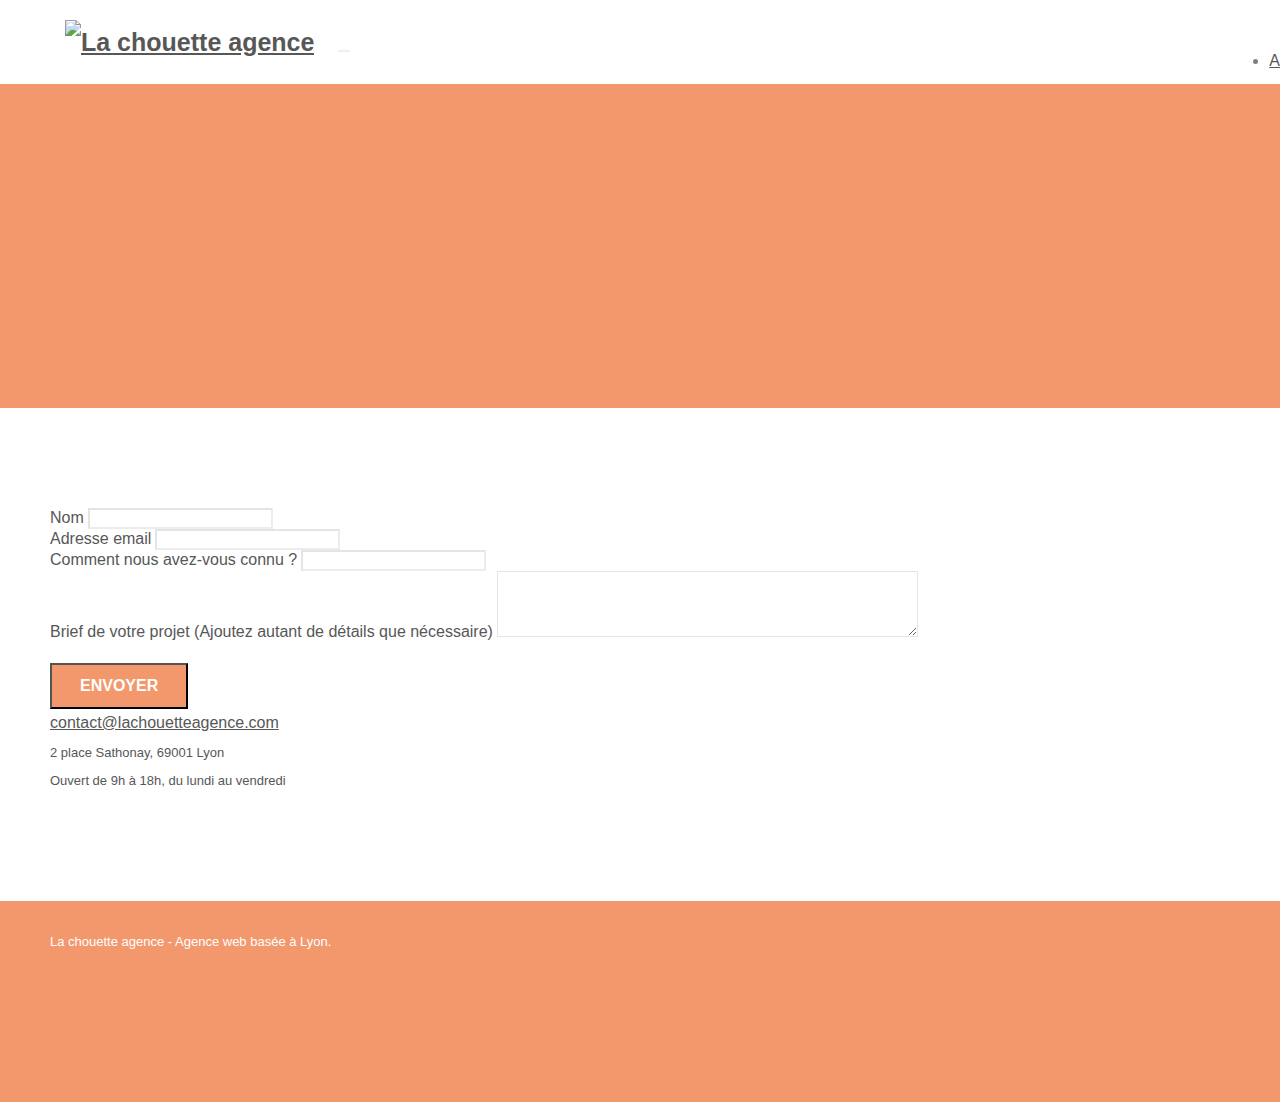
==== contact.html @ 5109a23c "mise au propre label" ====
<!doctype html>
<html lang="fr">

<head>
	<meta charset="utf-8">
	<meta name="description"
		content="La chouette agence est une agence de web design qui aide les entreprises à devenir attractives et visibles sur internet">
	<meta name="viewport" content="width=device-width, initial-scale=1.0, viewport-fit=cover">
	<link rel="shortcut icon" type="image/png" href="favicon.jpg">
	<link rel="stylesheet" type="text/css" href="./css/bootstrap.css">
	<link rel="stylesheet" type="text/css" href="style.css">
	<link rel="stylesheet" type="text/css" href="./css/font-awesome.css">
	<link rel="stylesheet" type="text/css" href="./css/et-line.css">
	<link rel="canonical" href="https://despes95.github.io/Projet-4/" />
	<title>Contact</title>
</head>

<body>
	<!-- Principal conteneur -->
	<div class="page-container">

		<!-- bloc-0 -->
		<div class="bloc bgc-white l-bloc " id="bloc-0">
			<div class="container bloc-sm">
				<nav class="navbar row">
					<div class="navbar-header">
						<a class="navbar-brand" href="index.html"><img src="img/la-chouette-agence.png"
								alt="La chouette agence" height="40" /></a>
						<button id="nav-toggle" type="button" class="ui-navbar-toggle navbar-toggle"
							data-toggle="collapse" data-target=".navbar-1" aria-label="Toggle navigation">
							<span class="sr-only">Toggle navigation</span><span class="icon-bar"></span><span
								class="icon-bar"></span><span class="icon-bar"></span>
						</button>
					</div>
					<div class="collapse navbar-collapse navbar-1 special-dropdown-nav">
						<ul class="site-navigation nav navbar-nav">
							<li>
								<a href="index.html">Accueil</a>
							</li>
							<li>
							</li>
							<li>
								<a href="contact.html">Contact</a>
							</li>
						</ul>
					</div>
				</nav>
			</div>
		</div>
		<!-- bloc-0 END -->

		<!-- bloc-6 -->
		<div class="bloc bg-dots-bg bg-repeat bgc-atomic-tangerine d-bloc bloc-bg-texture texture-paper" id="bloc-6">
			<div class="container bloc-lg">
				<div class="row">
					<div class="col-sm-12">
						<h1 class="text-center hero-bloc-text tc-white">Parlons web design !</h1>
						<p class="text-center mg-lg tc-white tight-width-whitespace">
							Nous sommes ravis que vous souhaitiez collaborer avec notre agence.<br>
							Parlez-nous de votre projet en complétant le formulaire ci-dessous.
						</p>
					</div>
				</div>
			</div>
		</div>
		<!-- bloc-6 END -->

		<!-- bloc-7 -->
		<div class="bloc bgc-white l-bloc" id="bloc-7">
			<div class="container bloc-lg">
				<div class="row">
					<div class="col-sm-6">
						<form id="form_1" novalidate>
							<div class="form-group">
								<label for="name">Nom</label>
								<input id="name" class="form-control" required />
							</div>
							<div class="form-group">
								<label for="email">Adresse email</label>
								<input id="email" class="form-control" type="email" required />
							</div>
							<div class="form-group">
								<label for="text">Comment nous avez-vous connu ?</label>
								<input class="form-control" type="text" required id="input_504" />
							</div>
							<div class="form-group">
								<label for="message">Brief de votre projet (Ajoutez autant de détails que nécessaire)</label>
								<textarea id="message" class="form-control" rows="4" cols="50" required></textarea>
							</div> 
							<button class="bloc-button btn btn-lg btn-block cta-hero btn-atomic-tangerine" type="submit">
								Envoyer
							</button>
						</form>
					</div>
					<div class="col-sm-6">
						<a href="mailto:contact@lachouetteagence.com">contact@lachouetteagence.com</a>
						<p>2 place Sathonay, 69001 Lyon</p>
						<p>Ouvert de 9h à 18h, du lundi au vendredi</p>
					</div>
				</div>
			</div>
		</div>
		<!-- bloc-7 END -->

		<!-- ScrollToTop Button -->
		<a class="bloc-button btn btn-d scrollToTop" onclick="scrollToTarget('1')"><span
				class="fa fa-chevron-up"></span></a>
		<!-- ScrollToTop Button END-->


		<!-- Footer - bloc-8 -->
		<div class="bloc bgc-atomic-tangerine d-bloc" id="bloc-8">
			<div class="container bloc-sm">
				<div class="row">
					<div class="col-sm-12">
						<p class="text-center white">
							La chouette agence - Agence web basée à Lyon.<br>
						</p>
						<div class="row row-no-gutters social">
							<div class="col-sm-3">
								<div class="text-center">
									<a aria-label="lien twitter" class="social" href="https://twitter.com/"
										target="_blank" rel="noreferrer"><span class="fa fa-twitter icon-md"></span></a>
								</div>
							</div>
							<div class="col-sm-3">
								<div class="text-center">
									<a aria-label="lien facebook" class="social" href="https://www.facebook.com/"
										target="_blank" rel="noreferrer"><span
											class="fa fa-facebook icon-md"></span></a>

								</div>
							</div>
							<div class="col-sm-3">
								<div class="text-center">
									<a aria-label="lien dribbble" class="social" href="https://dribbble.com/"
										target="_blank" rel="noreferrer"><span
											class="fa fa-dribbble icon-md"></span></a>
								</div>
							</div>
							<div class="col-sm-3">
								<div class="text-center">
									<a aria-label="lien instagram" class="social" href="https://www.instagram.com/"
										target="_blank" rel="noreferrer"><span
											class="fa fa-instagram icon-md"></span></a>
								</div>
							</div>
						</div>
					</div>
				</div>
			</div>
		</div>
		<!-- Footer - bloc-8 END -->

	</div>
	<!-- Principal conteneur END -->

	<script src="./js/jquery-3.5.1.min1.js"></script>
	<script src="./js/bootstrap.min.js"></script>
	<script src="./js/jquery.touchSwipe.js" defer></script>
	<script src="./js/blocs.js"></script>
	<script src="./js/jqBootstrapValidation.js"></script>
	<script src="./js/formHandler.js"></script>
	<script src="./js/gmaps.js"></script>
</body>

</html>
---- style.css ----
body {
    margin: 0;
    padding: 0;
    background: #FFF;
    overflow-x: hidden;
    -webkit-font-smoothing: antialiased;
    -moz-osx-font-smoothing: grayscale;
}

a,
button {
    transition: all .3s ease-in-out;
    outline: none !important;
}

a:hover {
    text-decoration: none;
    cursor: pointer;
}

#page-loading-blocs-notifaction {
    position: fixed;
    top: 0;
    bottom: 0;
    width: 100%;
    z-index: 100000;
    background: #FFFFFF url("img/pageload-spinner.gif") no-repeat center center;
}

.bloc {
    width: 100%;
    clear: both;
    background: 50% 50% no-repeat;
    padding: 0 50px;
    -webkit-background-size: cover;
    -moz-background-size: cover;
    -o-background-size: cover;
    background-size: cover;
    position: relative;
}

.bloc .container {
    padding-left: 0;
    padding-right: 0;
}

.bloc-lg {
    padding: 100px 50px;
}

.bloc-md {
    padding: 50px;
}

.bloc-sm {
    padding: 20px 50px;
}

.bg-center,
.bg-l-edge,
.bg-r-edge,
.bg-t-edge,
.bg-b-edge,
.bg-tl-edge,
.bg-bl-edge,
.bg-tr-edge,
.bg-br-edge,
.bg-repeat {
    -webkit-background-size: auto !important;
    -moz-background-size: auto !important;
    -o-background-size: auto !important;
    background-size: auto !important;
}

.bg-repeat {
    background: repeat;
}

.bg-t-edge {
    background: top no-repeat;
}

.bloc-bg-texture::before {
    content: "";
    background-size: 2px 2px;
    position: absolute;
    top: 0;
    bottom: 0;
    left: 0;
    right: 0;
}

.texture-paper::before {
    background: url("img/texture-paper.png");
    background-size: 280px 280px;
}

.b-parallax {
    background-attachment: fixed;
}

.d-bloc {
    color: rgba(255, 255, 255, .7);
}

.d-bloc button:hover {
    color: rgba(255, 255, 255, .9);
}

.d-bloc .icon-round,
.d-bloc .icon-square,
.d-bloc .icon-rounded,
.d-bloc .icon-semi-rounded-a,
.d-bloc .icon-semi-rounded-b {
    border-color: rgba(255, 255, 255, .9);
}

.d-bloc .divider-h span {
    border-color: rgba(255, 255, 255, .2);
}

.d-bloc .a-btn,
.d-bloc .navbar a,
.d-bloc .navbar-brand,
.d-bloc a .icon-sm,
.d-bloc a .icon-md,
.d-bloc a .icon-lg,
.d-bloc a .icon-xl,
.d-bloc h1 a,
.d-bloc h2 a,
.d-bloc h3 a,
.d-bloc h4 a,
.d-bloc h5 a,
.d-bloc h6 a,
.d-bloc p a {
    color: rgba(255, 255, 255, .6);
}

.d-bloc .a-btn:hover,
.d-bloc .navbar a:hover,
.d-bloc .navbar-brand:hover,
.d-bloc a:hover .icon-sm,
.d-bloc a:hover .icon-md,
.d-bloc a:hover .icon-lg,
.d-bloc a:hover .icon-xl,
.d-bloc h1 a:hover,
.d-bloc h2 a:hover,
.d-bloc h3 a:hover,
.d-bloc h4 a:hover,
.d-bloc h5 a:hover,
.d-bloc h6 a:hover,
.d-bloc p a:hover {
    color: rgba(255, 255, 255, 1);
}

.d-bloc .navbar-toggle .icon-bar {
    background: rgba(255, 255, 255, 1);
}

.d-bloc .btn-wire,
.d-bloc .btn-wire:hover {
    color: rgba(255, 255, 255, 1);
    border-color: rgba(255, 255, 255, 1);
}

.d-bloc .panel {
    color: rgba(0, 0, 0, .5);
}

.d-bloc .panel button:hover {
    color: rgba(0, 0, 0, .7);
}

.d-bloc .panel icon {
    border-color: rgba(0, 0, 0, .7);
}

.d-bloc .panel .divider-h span {
    border-color: rgba(0, 0, 0, .1);
}

.d-bloc .panel .a-btn {
    color: rgba(0, 0, 0, .6);
}

.d-bloc .panel .a-btn:hover {
    color: rgba(0, 0, 0, 1);
}

.d-bloc .panel .btn-wire,
.d-bloc .panel .btn-wire:hover {
    color: rgba(0, 0, 0, .7);
    border-color: rgba(0, 0, 0, .3);
}

.d-bloc .panel,
.l-bloc {
    color: rgba(0, 0, 0, .5);
}

.d-bloc .panel button:hover,
.l-bloc button:hover {
    color: rgba(0, 0, 0, .7);
}

.l-bloc .icon-round,
.l-bloc .icon-square,
.l-bloc .icon-rounded,
.l-bloc .icon-semi-rounded-a,
.l-bloc .icon-semi-rounded-b {
    border-color: rgba(0, 0, 0, .7);
}

.d-bloc .panel .divider-h span,
.l-bloc .divider-h span {
    border-color: rgba(0, 0, 0, .1);
}

.d-bloc .panel .a-btn,
.l-bloc .a-btn,
.l-bloc .navbar a,
.l-bloc .navbar-brand,
.l-bloc a .icon-sm,
.l-bloc a .icon-md,
.l-bloc a .icon-lg,
.l-bloc a .icon-xl,
.l-bloc h1 a,
.l-bloc h2 a,
.l-bloc h3 a,
.l-bloc h4 a,
.l-bloc h5 a,
.l-bloc h6 a,
.l-bloc p a {
    color: rgba(0, 0, 0, .6);
}

.d-bloc .panel .a-btn:hover,
.l-bloc .a-btn:hover,
.l-bloc .navbar a:hover,
.l-bloc .navbar-brand:hover,
.l-bloc a:hover .icon-sm,
.l-bloc a:hover .icon-md,
.l-bloc a:hover .icon-lg,
.l-bloc a:hover .icon-xl,
.l-bloc h1 a:hover,
.l-bloc h2 a:hover,
.l-bloc h3 a:hover,
.l-bloc h4 a:hover,
.l-bloc h5 a:hover,
.l-bloc h6 a:hover,
.l-bloc p a:hover {
    color: rgba(0, 0, 0, 1);
}

.l-bloc .navbar-toggle .icon-bar {
    color: rgba(0, 0, 0, .6);
}

.d-bloc .panel .btn-wire,
.d-bloc .panel .btn-wire:hover,
.l-bloc .btn-wire,
.l-bloc .btn-wire:hover {
    color: rgba(0, 0, 0, .7);
    border-color: rgba(0, 0, 0, .3);
}

.voffset {
    margin-top: 30px;
}

.voffset-lg {
    margin-top: 80px;
}

.row-no-gutters {
    margin-right: 0;
    margin-left: 0;
}

.row.row-no-gutters>[class^="col-"],
.row.row-no-gutters>[class*=" col-"] {
    padding-right: 0;
    padding-left: 0;
}

.col-sm-4 li {
    margin-bottom: 10px;
    margin-top: 10px;
}

.col-sm-4 li a {
    padding: 08px;
}

#bloc-1-hero h1 {
    font-size: 32px;
}

.navbar {
    margin-bottom: 0;
    z-index: 1;
}

.navbar-brand {
    height: auto;
    padding: 3px 15px;
    font-size: 25px;
    font-weight: normal;
    font-weight: 600;
    line-height: 44px;
}

.navbar-brand img {
    max-height: 200px;
    margin: 0 5px 0 0;
    display: inline;
}

.navbar-brand img[src$=svg] {
    min-width: 100px;
}

.nav-center .navbar-brand img {
    margin: 0;
}

.navbar .nav {
    padding-top: 2px;
    margin-right: -16px;
    float: right;
    z-index: 1;
}

.nav>li {
    float: left;
    margin-top: 4px;
    font-size: 16px;
}

.navbar-nav .open .dropdown-menu>li>a {
    text-align: inherit;
}

.nav>li a:hover,
.nav>li a:focus {
    background: transparent;
}

.navbar-toggle {
    margin: 10px 10px 0 0;
    border: 0px;
}

.navbar-toggle:hover {
    background: transparent !important;
}

.navbar-toggle .icon-bar {
    background-color: rgba(0, 0, 0, .5);
    width: 26px;
}

.nav-invert .navbar .nav {
    float: left;
}

.nav-invert .navbar-header,
.nav-invert .navbar-brand {
    float: right;
    position: relative;
    z-index: 2;
}

@media (min-width: 768px) {
    .site-navigation {
        position: absolute;
        top: 50%;
        right: 20px;
        transform: translate(0, -50%);
        -webkit-transform: translateY(-50%);
    }

    .nav>li .dropdown-menu a,
    .nav>li .dropdown-menu a:hover {
        color: #484848;
    }

    .nav-invert .site-navigation {
        left: 0;
        right: 0;
    }

    .nav-center {
        text-align: center;
    }

    .nav-center .navbar-header {
        width: 100%;
    }

    .nav-center .navbar-header,
    .nav-center .navbar-brand,
    .nav-center .nav>li {
        float: none;
        display: inline-block;
    }

    .nav-center .site-navigation {
        position: relative;
        width: 100%;
        right: 0;
        margin-right: 0px;
        margin-top: 20px;
    }

    .nav-center.mini-nav .navbar-toggle {
        float: none;
        margin: 10px auto 0;
    }
}

.nav>li>.dropdown a {
    background: none !important;
    display: block;
    padding: 14px 15px;
}

nav .caret {
    margin: 0 5px;
}

.dropdown-menu .dropdown-menu {
    top: -8px;
    left: 100%;
}

.dropdown-menu .dropmenu-flow-right {
    top: 100%;
    left: 0;
    margin-left: -1px;
    border-top-left-radius: 0;
    border-top-right-radius: 0;
}

.dropdown-menu .dropdown span {
    border: 4px solid black;
    border-top-color: transparent;
    border-right-color: transparent;
    border-bottom-color: transparent;
    margin: 6px -5px 0 0 !important;
    float: right;
}

.mg-md {
    margin-top: 10px;
    margin-bottom: 20px;
}

.mg-lg {
    margin-top: 10px;
    margin-bottom: 40px;
}

.btn {
    margin: 0 5px 5px 0;
}

.btn.pull-right {
    margin: 0 0 5px 5px;
}

.btn-d,
.btn-d:hover,
.btn-d:focus {
    color: #FFF;
    background: rgba(0, 0, 0, .3);
}

button {
    outline: none !important;
}

.btn-rd {
    border-radius: 40px;
}

.btn-clean {
    border: 1px solid rgba(0, 0, 0, .08);
    border-bottom-color: rgba(0, 0, 0, .1);
    text-shadow: 0 1px 0 rgba(0, 0, 1, .1);
    box-shadow: 0 1px 3px rgba(0, 0, 1, .25), inset 0 1px 0 0 rgba(255, 255, 255, .15);
}

.icon-md {
    font-size: 30px !important;
}

.icon-lg {
    font-size: 60px !important;
}

.sm-shadow {
    text-shadow: 0 1px 2px rgba(0, 0, 0, .3);
}

.panel-sq,
.panel-sq .panel-heading,
.panel-sq .panel-footer {
    border-radius: 0;
}

.panel-rd {
    border-radius: 30px;
}

.panel-rd .panel-heading {
    border-radius: 29px 29px 0 0;
}

.panel-rd .panel-footer {
    border-radius: 0 0 29px 29px;
}

.form-control {
    border-color: rgba(0, 0, 0, .1);
    box-shadow: none;
}

.scrollToTop {
    width: 40px;
    height: 40px;
    position: fixed;
    bottom: 20px;
    right: 20px;
    opacity: 0;
    z-index: 500;
    transition: all .3s ease-in-out;
}

.scrollToTop span {
    margin-top: 6px;
}

.showScrollTop {
    font-size: 14px;
    opacity: 1;
}

a[data-lightbox] {
    position: relative;
    display: block;
    text-align: center;
}

a[data-lightbox]:hover::before {
    content: "+";
    font-family: "HelveticaNeue-Light", "Helvetica Neue Light", "Helvetica Neue", Helvetica, Arial;
    font-size: 32px;
    width: 50px;
    height: 50px;
    margin-left: -25px;
    border-radius: 50%;
    background: rgba(0, 0, 0, .6);
    color: #FFF;
    font-weight: 100;
    z-index: 1;
    position: absolute;
    top: 50%;
    transform: translateY(-50%);
    -webkit-transform: translateY(-50%);
}

a[data-lightbox]:hover img {
    opacity: 0.6;
    -webkit-animation-fill-mode: none;
    animation-fill-mode: none;
}

#lightbox-modal {
    display: flex;
    align-items: center;
}

#lightbox-modal .modal-dialog {
    width: 90%;
    max-width: 900px;
    margin: 0 auto 0;
}

#lightbox-modal .modal-dialog img {
    max-height: 90vh;
    margin: 0 auto;
}

.lightbox-caption {
    padding: 20px;
    color: #FFF;
    background: rgba(0, 0, 0, .5);
    position: absolute;
    left: 15px;
    right: 15px;
    bottom: 5px;
}

.close-lightbox {
    color: #FFF;
    font-size: 30px;
    position: absolute;
    top: 20px;
    right: 20px;
    z-index: 20;
    background: rgba(0, 0, 0, .5);
    border: none;
    line-height: 30px;
    padding: 0 9px 5px;
    opacity: 0.3;
}

.close-lightbox:hover,
.next-lightbox:hover,
.prev-lightbox:hover {
    opacity: 1.0;
    color: #FFF;
}

.next-lightbox,
.prev-lightbox {
    font-size: 20px;
    color: rgba(255, 255, 255, .9);
    background: rgba(0, 0, 0, .5);
    transition: all .2s ease-in-out;
    position: absolute;
    top: 45%;
    z-index: 1;
    opacity: 0.4;
}

.next-lightbox {
    padding: 6px 8px 1px 13px;
    right: 25px;
}

.prev-lightbox {
    padding: 6px 13px 1px 10px;
    left: 25px;
}

.snapshot-lb .modal-body {
    padding-bottom: 45px;
}

.snapshot-lb .lightbox-caption {
    padding: 0;
    color: rgba(0, 0, 0, .5);
    background: none;
}

h1,
h2,
h3,
h4,
h5,
h6,
p,
label,
.btn,
a {
    font-family: "helvetica";
    font-weight: 400;
    color: #575757 !important;
}

.container {
    max-width: 1000px;
}

.hero-bloc-text {
    font-size: 38px;
}

.hero-bloc-text-sub {
    font-size: 36px;
}

.statement-bloc-text {
    line-height: 26px;
    font-style: italic;
    font-size: 20px;
    text-align: center;
    font-weight: lighter;
    max-width: 520px;
    margin: auto auto auto auto;
}

p {
    font-size: 13px;
}

.tight-width-whitespace {
    max-width: 600px;
    margin: auto auto auto auto;
}

.h1 {
    font-size: 20px;
    font-family: "Open Sans";
}

.cta-hero {
    margin-top: 22px;
    color: #FFFFFF !important;
    text-transform: uppercase;
    padding: 12px 28px 12px 28px;
    font-size: 16px;
    font-weight: 700;
}

.social {
    max-width: 400px;
    margin: auto auto auto auto;
}


.social a {
    padding: 20px;
}


h2 {
    font-size: 22px;
    line-height: 1.4em;
}

h3 {
    font-size: 15px;
    text-transform: uppercase;
    font-weight: 700;
    color: #333333 !important;
}

.med-width-whitespace {
    max-width: 800px;
    margin: auto auto auto auto;
    box-shadow: 0px 0px 0px #000000;
}

h1 {
    color: #333333 !important;
}

h4 {
    color: #333333 !important;
}

.icons {
    margin-bottom: 14px;
    margin-top: 24px;
}

.white {
    color: #FFFFFF !important;
}

.portfolio-thumb {
    margin-bottom: 24px;
    margin: auto;
}

.portfolio-row {
    margin-bottom: 44px;
    margin-top: 50px;
}

.avatar {
    box-shadow: 0px 4px 9px rgba(0, 0, 0, 0.3);
}

.black-background {
    background-color: rgba(165, 147, 99, 0.7);
    padding: 40px 40px 40px 40px;
}

.bold-link {
    font-weight: 900;
    text-decoration: underline !important;
}

.bgc-white {
    background-color: #FFFFFF;
}

.bgc-dark-slate-blue {
    background-color: #364577;
}

.bgc-atomic-tangerine {
    background-color: #F3976C;
}

.tc-white {
    color: #F3976C !important;
}

.btn-atomic-tangerine {
    background: #F3976C;
    color: #FFFFFF !important;
}

.btn-atomic-tangerine:hover {
    background: #c27956 !important;
    color: #FFFFFF !important;
}

.ltc-white {
    color: #FFFFFF !important;
}

.ltc-white:hover {
    color: #cccccc !important;
}

.ltc-atomic-tangerine {
    color: #F3976C !important;
}

.ltc-atomic-tangerine:hover {
    color: #c27956 !important;
}

.icon-dark-slate-blue {
    color: #364577 !important;
    border-color: #364577 !important;
}

.bg-dots-bg {
    background-image: url("img/dots-bg.png");
}

.bg-lines-h2-bg {
    background-image: url("img/lines-h2-bg.png");
}

.bg-banniere {
    background-image: url("img/la-chouette-agence-banniere.jpg");
}

.bg-presentation {
    background-image: url("img/image-de-presentation.bmp");
}

@media (max-width: 1024px) {
    .bloc {
        padding-left: 20px;
        padding-right: 20px;
    }

    .bloc.full-width-bloc,
    .bloc-tile-2.full-width-bloc .container,
    .bloc-tile-3.full-width-bloc .container,
    .bloc-tile-4.full-width-bloc .container {
        padding-left: 0;
        padding-right: 0;
    }
}

@media (max-width: 992px) and (min-width: 768px) {
    .navbar .nav {
        max-width: 80%
    }

    .nav-center.navbar .nav {
        max-width: 100%
    }
}

@media only screen and (min-device-width: 768px) and (max-device-width: 1024px) and (orientation: landscape) {
    .b-parallax {
        background-attachment: scroll;
    }
}

@media only screen and (min-device-width: 1024px) and (max-device-width: 1366px) and (-webkit-min-device-pixel-ratio: 1.5) {
    .b-parallax {
        background-attachment: scroll;
    }
}

@media (max-width: 991px) {
    .container {
        width: 100%;
    }

    .b-parallax {
        background-attachment: scroll;
    }

    .page-container,
    #hero-bloc {
        overflow-x: hidden;
        position: relative;
    }

    .bloc {
        padding-left: constant(safe-area-inset-left);
        padding-right: constant(safe-area-inset-right);
    }

    .bloc-group,
    .bloc-group .bloc {
        display: block;
        width: 100%;
    }

    .bloc-fill-screen .fill-bloc-top-edge,
    .bloc-fill-screen .fill-bloc-bottom-edge {
        padding: 0 20px;
        padding-left: constant(safe-area-inset-left);
        padding-right: constant(safe-area-inset-right);
    }
}

@media (max-width: 767px) {
    .page-container {
        overflow-x: hidden;
        position: relative;
    }

    h1,
    h2,
    h3,
    h4,
    h5,
    h6,
    p,
    #disqus_thread {
        padding-left: 10px !important;
        padding-right: 10px !important;
    }

    .b-parallax {
        background-attachment: scroll;
    }

    .navbar .nav {
        padding-top: 0;
        border-top: 1px solid rgba(0, 0, 0, .2);
        float: none !important;
    }

    .navbar.row {
        margin-left: 0;
        margin-right: 0;
    }

    .site-navigation {
        position: inherit;
        transform: none;
        -webkit-transform: none;
        -ms-transform: none;
    }

    .nav>li {
        margin-top: 0;
        border-bottom: 1px solid rgba(0, 0, 0, .1);
        background: rgba(0, 0, 0, .05);
        text-align: left;
        padding-left: 15px;
        width: 100%;
    }

    .nav>li:hover {
        background: rgba(0, 0, 0, .08);
    }

    .dropdown .dropdown a .caret {
        float: none;
        margin: 5px 0 0 10px !important;
        border: 4px solid black;
        border-bottom-color: transparent;
        border-right-color: transparent;
        border-left-color: transparent;
    }

    #hero-bloc .navbar .nav {
        background: rgba(0, 0, 0, .8);
    }

    #hero-bloc .navbar .nav a {
        color: rgba(255, 255, 255, .6);
    }

    .hero {
        padding: 50px 0;
    }

    .hero-nav {
        left: -1px;
        right: -1px;
    }

    .navbar-collapse {
        padding: 0;
        overflow-x: hidden;
        -webkit-box-shadow: none;
        box-shadow: none;
    }

    .navbar-brand img {
        max-height: 40px;
        width: auto;
    }

    .nav-invert .navbar-header {
        float: none;
        width: 100%;
    }

    .nav-invert .navbar-toggle {
        float: left;
        margin-left: 10px;
    }

    .bloc {
        padding-left: 0;
        padding-right: 0;
    }

    .bloc-xxl,
    .bloc-xl,
    .bloc-lg {
        padding: 40px 0;
    }

    .bloc-sm,
    .bloc-md {
        padding-left: 0;
        padding-right: 0;
    }

    .bloc-tile-2 .container,
    .bloc-tile-3 .container,
    .bloc-tile-4 .container,
    .bloc-fill-screen .fill-bloc-top-edge,
    .bloc-fill-screen .fill-bloc-bottom-edge {
        padding-left: 0;
        padding-right: 0;
    }

    .a-block {
        padding: 0 10px;
    }

    .btn-dwn {
        display: none;
    }

    .voffset {
        margin-top: 5px;
    }

    .voffset-md {
        margin-top: 20px;
    }

    .voffset-lg {
        margin-top: 30px;
    }

    form {
        padding: 5px;
    }

    .close-lightbox {
        display: inline-block;
    }

    .blocsapp-device-iphone5 {
        background-size: 216px 425px;
        padding-top: 60px;
        width: 216px;
        height: 425px;
    }

    .blocsapp-device-iphone5 img {
        width: 180px;
        height: 320px;
    }
}

@media (max-width: 400px) {
    .bloc {
        padding-left: 0;
        padding-right: 0;
    }
}

@media (max-width: 767px) {
    .bloc-mob-center-text {
        text-align: center;
    }
}
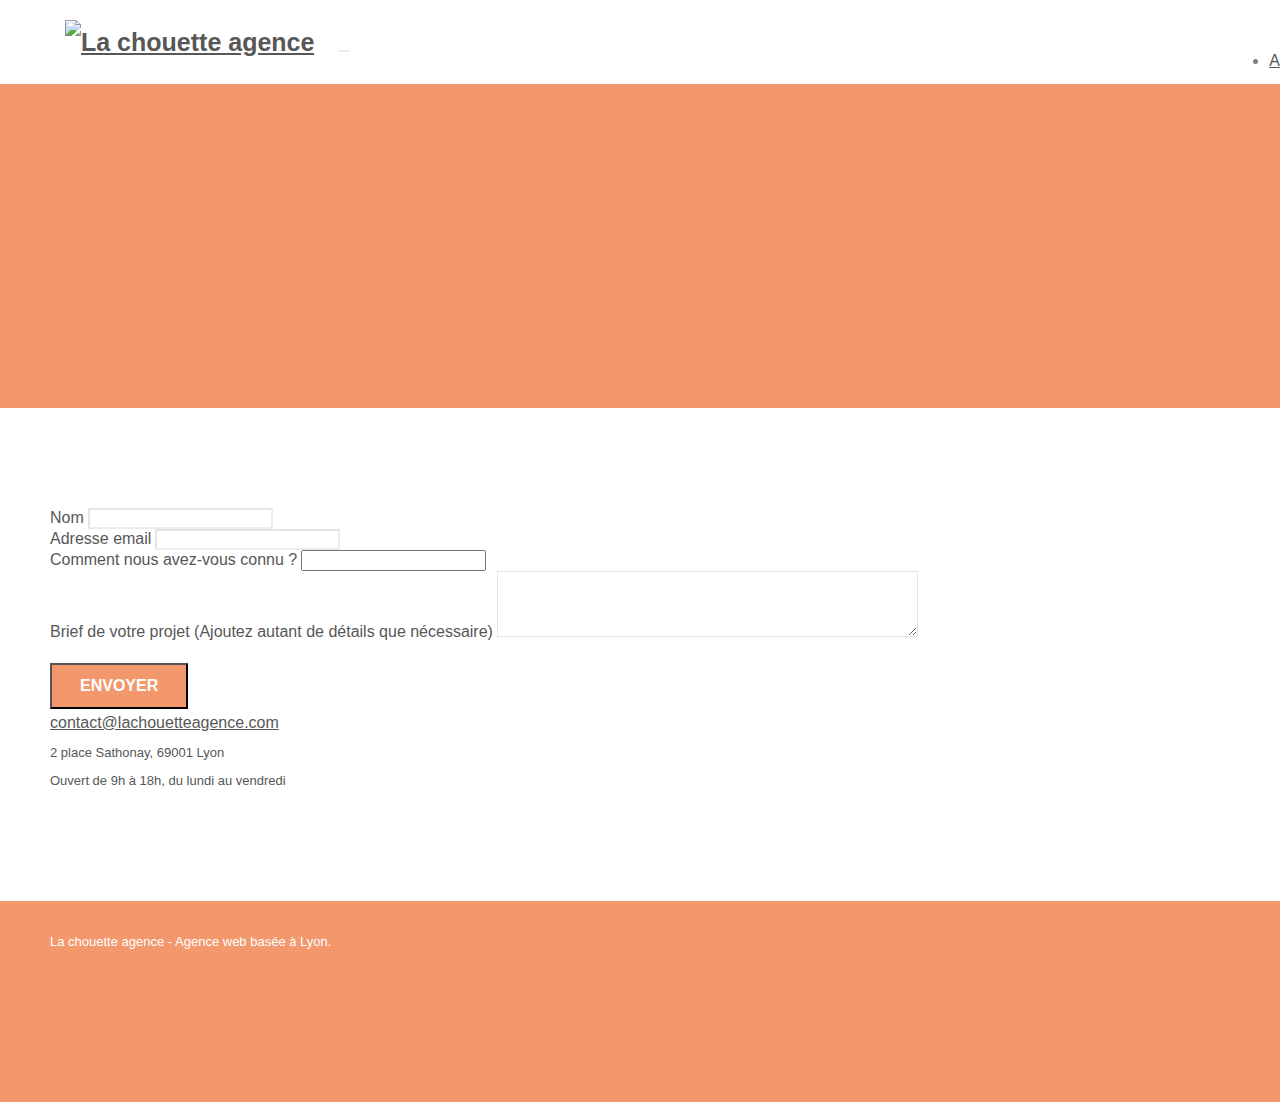
==== commit 593e3cc2: "message id" ====
--- a/contact.html
+++ b/contact.html
@@ -80,8 +80,8 @@
 								<input id="email" class="form-control" type="email" required />
 							</div>
 							<div class="form-group">
-								<label for="text">Comment nous avez-vous connu ?</label>
-								<input class="form-control" type="text" required id="input_504" />
+								<label for="message">Comment nous avez-vous connu ?</label>
+								<input class="message" type="text" required />
 							</div>
 							<div class="form-group">
 								<label for="message">Brief de votre projet (Ajoutez autant de détails que nécessaire)</label>
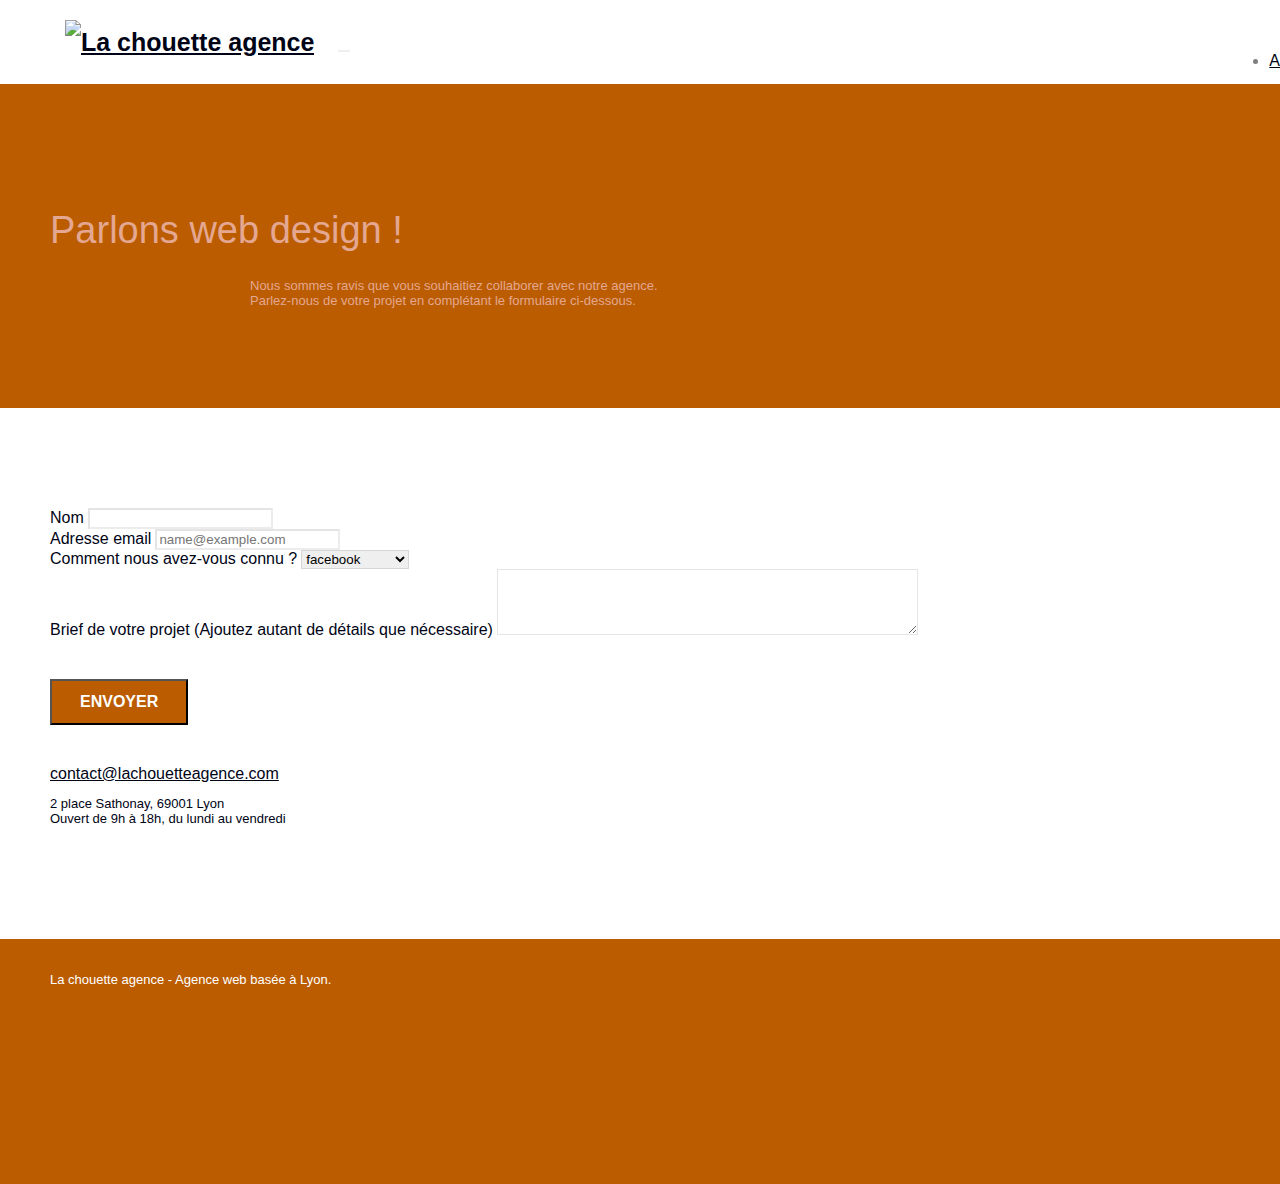
==== commit a60dac83: "Changement structure html contact + placement btn" ====
--- a/contact.html
+++ b/contact.html
@@ -66,39 +66,42 @@
 		<!-- bloc-6 END -->
 
 		<!-- bloc-7 -->
+
 		<div class="bloc bgc-white l-bloc" id="bloc-7">
-			<div class="container bloc-lg">
-				<div class="row">
-					<div class="col-sm-6">
-						<form id="form_1" novalidate>
-							<div class="form-group">
-								<label for="name">Nom</label>
-								<input id="name" class="form-control" required />
-							</div>
-							<div class="form-group">
-								<label for="email">Adresse email</label>
-								<input id="email" class="form-control" type="email" required />
-							</div>
-							<div class="form-group">
-								<label for="message">Comment nous avez-vous connu ?</label>
-								<input class="message" type="text" required />
-							</div>
-							<div class="form-group">
-								<label for="message">Brief de votre projet (Ajoutez autant de détails que nécessaire)</label>
-								<textarea id="message" class="form-control" rows="4" cols="50" required></textarea>
-							</div> 
-							<button class="bloc-button btn btn-lg btn-block cta-hero btn-atomic-tangerine" type="submit">
-								Envoyer
-							</button>
-						</form>
+			<div class="container bloc-lg" id="paddingtop">
+				<form id="form_1" novalidate>
+					<div class="form-group">
+						<label for="name">Nom</label>
+						<input id="name" class="form-control" required />
 					</div>
-					<div class="col-sm-6">
-						<a href="mailto:contact@lachouetteagence.com">contact@lachouetteagence.com</a>
-						<p>2 place Sathonay, 69001 Lyon</p>
-						<p>Ouvert de 9h à 18h, du lundi au vendredi</p>
+					<div class="form-group">
+						<label for="email">Adresse email</label>
+						<input id="email" class="form-control" type="email" placeholder="name@example.com" required />
 					</div>
+					<div class="form-group">
+						<label for="ask">Comment nous avez-vous connu ?</label>
+						<select id="ask" class="form-control">
+							<option value="1">facebook</option>
+							<option value="2">google</option>
+							<option value="3">entourage</option>
+							<option value="4">site Partenaire</option>
+						</select>
+					</div>
+					<div class="form-group">
+						<label for="message">Brief de votre projet (Ajoutez autant de détails que nécessaire)</label>
+						<textarea id="message" class="form-control" rows="4" cols="50" required></textarea>
+					</div>
+					<button class="bloc-button btn btn-lg btn-block cta-hero btn-atomic-tangerine" type="submit"
+						id="btnpadding">
+						Envoyer
+					</button>
+				</form>
+				<div id="find" class="text-center" >
+					<a href="mailto:contact@lachouetteagence.com">contact@lachouetteagence.com</a>
+					<p>2 place Sathonay, 69001 Lyon<br>Ouvert de 9h à 18h, du lundi au vendredi</p>
 				</div>
 			</div>
+			
 		</div>
 		<!-- bloc-7 END -->
 
--- a/style.css
+++ b/style.css
@@ -284,12 +284,13 @@
 }
 
 .col-sm-4 li {
-    margin-bottom: 10px;
-    margin-top: 10px;
+    margin-bottom: 25px;
+    margin-top: 15px;
 }
 
 .col-sm-4 li a {
-    padding: 08px;
+    padding-top: 18px;
+    padding-bottom: 18px;
 }
 
 #bloc-1-hero h1 {
@@ -492,7 +493,7 @@
 }
 
 .icon-md {
-    font-size: 30px !important;
+    font-size: 41px !important;
 }
 
 .icon-lg {
@@ -667,7 +668,7 @@
 a {
     font-family: "helvetica";
     font-weight: 400;
-    color: #575757 !important;
+    color:#000416 !important;
 }
 
 .container {
@@ -721,7 +722,7 @@
 }
 
 
-.social a {
+.social i {
     padding: 20px;
 }
 
@@ -790,20 +791,25 @@
 }
 
 .bgc-dark-slate-blue {
-    background-color: #364577;
+    background-color: #202640;
 }
 
 .bgc-atomic-tangerine {
-    background-color: #F3976C;
+    background-color:#BB5C00;
 }
 
 .tc-white {
-    color: #F3976C !important;
+    color: #e4a791 !important;
 }
 
 .btn-atomic-tangerine {
-    background: #F3976C;
+    background:#BB5C00;
     color: #FFFFFF !important;
+}
+
+#btnpadding {
+    margin-top: 40px;
+    margin-bottom: 40px;
 }
 
 .btn-atomic-tangerine:hover {
@@ -1067,7 +1073,11 @@
     }
 
     form {
-        padding: 5px;
+        padding: auto;
+    }
+
+    #find {
+        margin-top: 30px;
     }
 
     .close-lightbox {
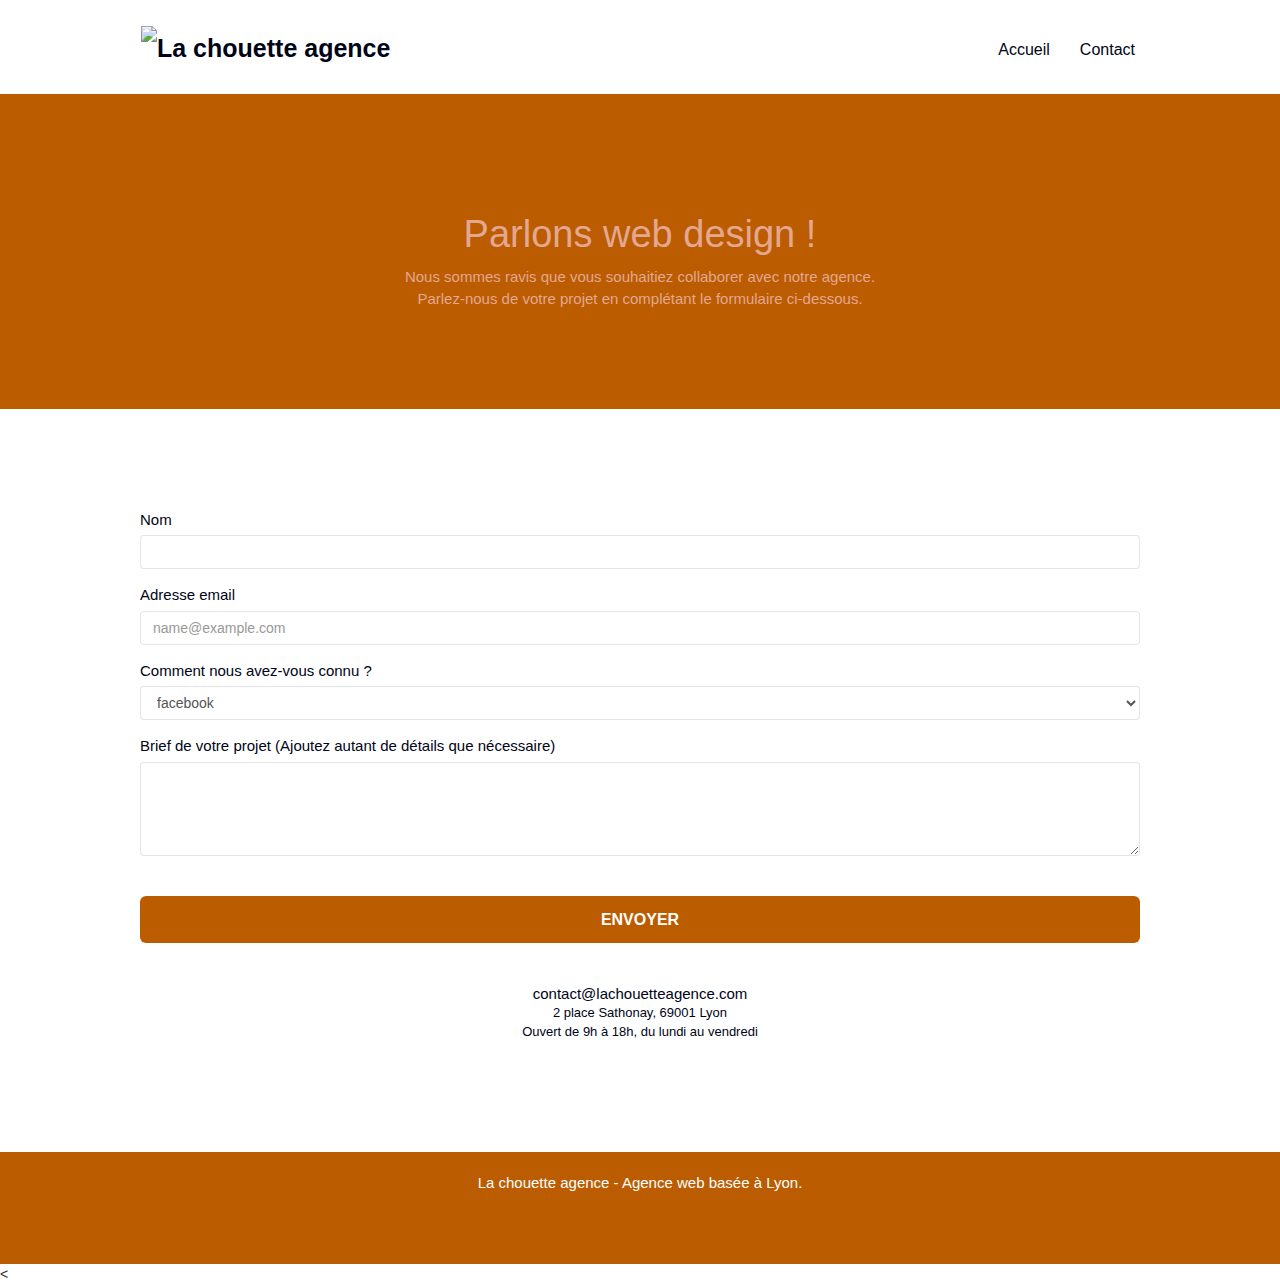
==== commit 652ffff5: "changer src contact" ====
--- a/contact.html
+++ b/contact.html
@@ -14,6 +14,9 @@
 	<link rel="canonical" href="https://despes95.github.io/Projet-4/" />
 	<title>Contact</title>
 </head>
+
+
+
 
 <body>
 	<!-- Principal conteneur -->
@@ -69,39 +72,42 @@
 
 		<div class="bloc bgc-white l-bloc" id="bloc-7">
 			<div class="container bloc-lg" id="paddingtop">
-				<form id="form_1" novalidate>
-					<div class="form-group">
-						<label for="name">Nom</label>
-						<input id="name" class="form-control" required />
+				<div class="row">
+					<div class="col-sm-12">
+						<form id="form_1" novalidate>
+							<div class="form-group">
+								<label for="name">Nom</label>
+								<input id="name" class="form-control" required />
+							</div>
+							<div class="form-group">
+								<label for="email">Adresse email</label>
+								<input id="email" class="form-control" type="email" placeholder="name@example.com" required />
+							</div>
+							<div class="form-group">
+								<label for="ask">Comment nous avez-vous connu ?</label>
+								<select id="ask" class="form-control">
+									<option value="1">facebook</option>
+									<option value="2">google</option>
+									<option value="3">entourage</option>
+									<option value="4">site Partenaire</option>
+								</select>
+							</div>
+							<div class="form-group">
+								<label for="message">Brief de votre projet (Ajoutez autant de détails que nécessaire)</label>
+								<textarea id="message" class="form-control" rows="4" cols="50" required></textarea>
+							</div>
+							<button class="bloc-button btn btn-lg btn-block cta-hero btn-atomic-tangerine" type="submit"
+								id="btnpadding">
+								Envoyer
+							</button>
+						</form>
+						<div id="find" class="text-center" >
+							<a href="mailto:contact@lachouetteagence.com">contact@lachouetteagence.com</a>
+							<p>2 place Sathonay, 69001 Lyon<br>Ouvert de 9h à 18h, du lundi au vendredi</p>
+						</div>
 					</div>
-					<div class="form-group">
-						<label for="email">Adresse email</label>
-						<input id="email" class="form-control" type="email" placeholder="name@example.com" required />
-					</div>
-					<div class="form-group">
-						<label for="ask">Comment nous avez-vous connu ?</label>
-						<select id="ask" class="form-control">
-							<option value="1">facebook</option>
-							<option value="2">google</option>
-							<option value="3">entourage</option>
-							<option value="4">site Partenaire</option>
-						</select>
-					</div>
-					<div class="form-group">
-						<label for="message">Brief de votre projet (Ajoutez autant de détails que nécessaire)</label>
-						<textarea id="message" class="form-control" rows="4" cols="50" required></textarea>
-					</div>
-					<button class="bloc-button btn btn-lg btn-block cta-hero btn-atomic-tangerine" type="submit"
-						id="btnpadding">
-						Envoyer
-					</button>
-				</form>
-				<div id="find" class="text-center" >
-					<a href="mailto:contact@lachouetteagence.com">contact@lachouetteagence.com</a>
-					<p>2 place Sathonay, 69001 Lyon<br>Ouvert de 9h à 18h, du lundi au vendredi</p>
 				</div>
 			</div>
-			
 		</div>
 		<!-- bloc-7 END -->
 
@@ -158,13 +164,9 @@
 	</div>
 	<!-- Principal conteneur END -->
 
-	<script src="./js/jquery-3.5.1.min1.js"></script>
-	<script src="./js/bootstrap.min.js"></script>
-	<script src="./js/jquery.touchSwipe.js" defer></script>
-	<script src="./js/blocs.js"></script>
-	<script src="./js/jqBootstrapValidation.js"></script>
+	<script src="./js/jquery-3.5.1.js" ></script>
+	<<script src="https://stackpath.bootstrapcdn.com/bootstrap/3.4.1/js/bootstrap.min.js" defer></script>
 	<script src="./js/formHandler.js"></script>
-	<script src="./js/gmaps.js"></script>
 </body>
 
 </html>--- a/style.css
+++ b/style.css
@@ -418,6 +418,8 @@
         float: none;
         margin: 10px auto 0;
     }
+
+
 }
 
 .nav>li>.dropdown a {
@@ -668,8 +670,9 @@
 a {
     font-family: "helvetica";
     font-weight: 400;
-    color:#000416 !important;
-}
+    color: #000416 !important;
+}
+
 
 .container {
     max-width: 1000px;
@@ -795,7 +798,7 @@
 }
 
 .bgc-atomic-tangerine {
-    background-color:#BB5C00;
+    background-color: #BB5C00;
 }
 
 .tc-white {
@@ -803,7 +806,7 @@
 }
 
 .btn-atomic-tangerine {
-    background:#BB5C00;
+    background: #BB5C00;
     color: #FFFFFF !important;
 }
 
@@ -851,7 +854,7 @@
 }
 
 .bg-presentation {
-    background-image: url("img/image-de-presentation.bmp");
+    background-image: url("img/image-de-presentation.jpg");
 }
 
 @media (max-width: 1024px) {
@@ -1102,6 +1105,7 @@
         padding-left: 0;
         padding-right: 0;
     }
+
 }
 
 @media (max-width: 767px) {
--- a/css/et-line.css
+++ b/css/et-line.css
@@ -0,0 +1 @@
+@font-face{font-family:et-line;src:url(../fonts/et-line.eot);src:url(../fonts/et-line.eot?#iefix) format('embedded-opentype'),url(../fonts/et-line.woff) format('woff'),url(../fonts/et-line.ttf) format('truetype'),url(../fonts/et-line.svg#et-line) format('svg');font-weight:400;font-style:normal}.et-icon-adjustments,.et-icon-alarmclock,.et-icon-anchor,.et-icon-aperture,.et-icon-attachment,.et-icon-bargraph,.et-icon-basket,.et-icon-beaker,.et-icon-bike,.et-icon-book-open,.et-icon-briefcase,.et-icon-browser,.et-icon-calendar,.et-icon-camera,.et-icon-caution,.et-icon-chat,.et-icon-circle-compass,.et-icon-clipboard,.et-icon-clock,.et-icon-cloud,.et-icon-compass,.et-icon-desktop,.et-icon-dial,.et-icon-document,.et-icon-documents,.et-icon-download,.et-icon-dribbble,.et-icon-edit,.et-icon-envelope,.et-icon-expand,.et-icon-facebook,.et-icon-flag,.et-icon-focus,.et-icon-gears,.et-icon-genius,.et-icon-gift,.et-icon-global,.et-icon-globe,.et-icon-googleplus,.et-icon-grid,.et-icon-happy,.et-icon-hazardous,.et-icon-heart,.et-icon-hotairballoon,.et-icon-hourglass,.et-icon-key,.et-icon-laptop,.et-icon-layers,.et-icon-lifesaver,.et-icon-lightbulb,.et-icon-linegraph,.et-icon-linkedin,.et-icon-lock,.et-icon-magnifying-glass,.et-icon-map,.et-icon-map-pin,.et-icon-megaphone,.et-icon-mic,.et-icon-mobile,.et-icon-newspaper,.et-icon-notebook,.et-icon-paintbrush,.et-icon-paperclip,.et-icon-pencil,.et-icon-phone,.et-icon-picture,.et-icon-pictures,.et-icon-piechart,.et-icon-presentation,.et-icon-pricetags,.et-icon-printer,.et-icon-profile-female,.et-icon-profile-male,.et-icon-puzzle,.et-icon-quote,.et-icon-recycle,.et-icon-refresh,.et-icon-ribbon,.et-icon-rss,.et-icon-sad,.et-icon-scissors,.et-icon-scope,.et-icon-search,.et-icon-shield,.et-icon-speedometer,.et-icon-strategy,.et-icon-streetsign,.et-icon-tablet,.et-icon-target,.et-icon-telescope,.et-icon-toolbox,.et-icon-tools,.et-icon-tools-2,.et-icon-trophy,.et-icon-tumblr,.et-icon-twitter,.et-icon-upload,.et-icon-video,.et-icon-wallet,.et-icon-wine{font-family:et-line;speak:none;font-style:normal;font-weight:400;font-variant:normal;text-transform:none;line-height:1;-webkit-font-smoothing:antialiased;-moz-osx-font-smoothing:grayscale;display:inline-block}.et-icon-mobile:before{content:"\e000"}.et-icon-laptop:before{content:"\e001"}.et-icon-desktop:before{content:"\e002"}.et-icon-tablet:before{content:"\e003"}.et-icon-phone:before{content:"\e004"}.et-icon-document:before{content:"\e005"}.et-icon-documents:before{content:"\e006"}.et-icon-search:before{content:"\e007"}.et-icon-clipboard:before{content:"\e008"}.et-icon-newspaper:before{content:"\e009"}.et-icon-notebook:before{content:"\e00a"}.et-icon-book-open:before{content:"\e00b"}.et-icon-browser:before{content:"\e00c"}.et-icon-calendar:before{content:"\e00d"}.et-icon-presentation:before{content:"\e00e"}.et-icon-picture:before{content:"\e00f"}.et-icon-pictures:before{content:"\e010"}.et-icon-video:before{content:"\e011"}.et-icon-camera:before{content:"\e012"}.et-icon-printer:before{content:"\e013"}.et-icon-toolbox:before{content:"\e014"}.et-icon-briefcase:before{content:"\e015"}.et-icon-wallet:before{content:"\e016"}.et-icon-gift:before{content:"\e017"}.et-icon-bargraph:before{content:"\e018"}.et-icon-grid:before{content:"\e019"}.et-icon-expand:before{content:"\e01a"}.et-icon-focus:before{content:"\e01b"}.et-icon-edit:before{content:"\e01c"}.et-icon-adjustments:before{content:"\e01d"}.et-icon-ribbon:before{content:"\e01e"}.et-icon-hourglass:before{content:"\e01f"}.et-icon-lock:before{content:"\e020"}.et-icon-megaphone:before{content:"\e021"}.et-icon-shield:before{content:"\e022"}.et-icon-trophy:before{content:"\e023"}.et-icon-flag:before{content:"\e024"}.et-icon-map:before{content:"\e025"}.et-icon-puzzle:before{content:"\e026"}.et-icon-basket:before{content:"\e027"}.et-icon-envelope:before{content:"\e028"}.et-icon-streetsign:before{content:"\e029"}.et-icon-telescope:before{content:"\e02a"}.et-icon-gears:before{content:"\e02b"}.et-icon-key:before{content:"\e02c"}.et-icon-paperclip:before{content:"\e02d"}.et-icon-attachment:before{content:"\e02e"}.et-icon-pricetags:before{content:"\e02f"}.et-icon-lightbulb:before{content:"\e030"}.et-icon-layers:before{content:"\e031"}.et-icon-pencil:before{content:"\e032"}.et-icon-tools:before{content:"\e033"}.et-icon-tools-2:before{content:"\e034"}.et-icon-scissors:before{content:"\e035"}.et-icon-paintbrush:before{content:"\e036"}.et-icon-magnifying-glass:before{content:"\e037"}.et-icon-circle-compass:before{content:"\e038"}.et-icon-linegraph:before{content:"\e039"}.et-icon-mic:before{content:"\e03a"}.et-icon-strategy:before{content:"\e03b"}.et-icon-beaker:before{content:"\e03c"}.et-icon-caution:before{content:"\e03d"}.et-icon-recycle:before{content:"\e03e"}.et-icon-anchor:before{content:"\e03f"}.et-icon-profile-male:before{content:"\e040"}.et-icon-profile-female:before{content:"\e041"}.et-icon-bike:before{content:"\e042"}.et-icon-wine:before{content:"\e043"}.et-icon-hotairballoon:before{content:"\e044"}.et-icon-globe:before{content:"\e045"}.et-icon-genius:before{content:"\e046"}.et-icon-map-pin:before{content:"\e047"}.et-icon-dial:before{content:"\e048"}.et-icon-chat:before{content:"\e049"}.et-icon-heart:before{content:"\e04a"}.et-icon-cloud:before{content:"\e04b"}.et-icon-upload:before{content:"\e04c"}.et-icon-download:before{content:"\e04d"}.et-icon-target:before{content:"\e04e"}.et-icon-hazardous:before{content:"\e04f"}.et-icon-piechart:before{content:"\e050"}.et-icon-speedometer:before{content:"\e051"}.et-icon-global:before{content:"\e052"}.et-icon-compass:before{content:"\e053"}.et-icon-lifesaver:before{content:"\e054"}.et-icon-clock:before{content:"\e055"}.et-icon-aperture:before{content:"\e056"}.et-icon-quote:before{content:"\e057"}.et-icon-scope:before{content:"\e058"}.et-icon-alarmclock:before{content:"\e059"}.et-icon-refresh:before{content:"\e05a"}.et-icon-happy:before{content:"\e05b"}.et-icon-sad:before{content:"\e05c"}.et-icon-facebook:before{content:"\e05d"}.et-icon-twitter:before{content:"\e05e"}.et-icon-googleplus:before{content:"\e05f"}.et-icon-rss:before{content:"\e060"}.et-icon-tumblr:before{content:"\e061"}.et-icon-linkedin:before{content:"\e062"}.et-icon-dribbble:before{content:"\e063"}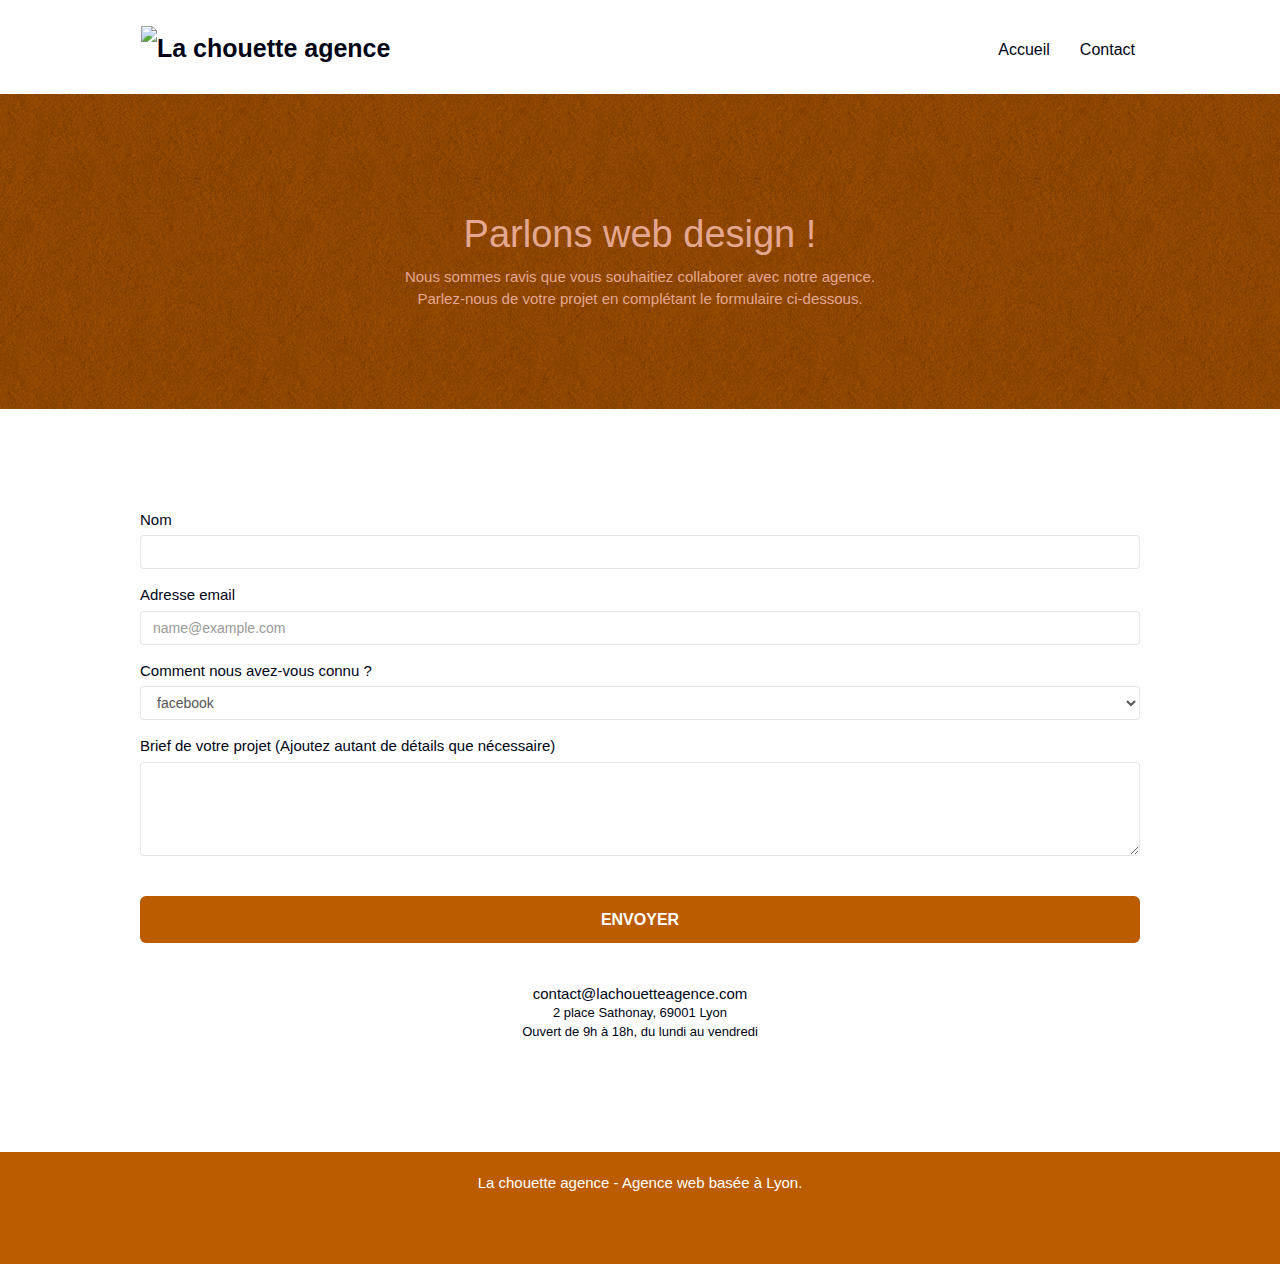
==== commit 7c2351c0: "rajout preload" ====
--- a/contact.html
+++ b/contact.html
@@ -7,8 +7,8 @@
 		content="La chouette agence est une agence de web design qui aide les entreprises à devenir attractives et visibles sur internet">
 	<meta name="viewport" content="width=device-width, initial-scale=1.0, viewport-fit=cover">
 	<link rel="shortcut icon" type="image/png" href="favicon.jpg">
-	<link rel="stylesheet" type="text/css" href="./css/bootstrap.css">
-	<link rel="stylesheet" type="text/css" href="style.css">
+	<link rel="stylesheet" rel="preload" type="text/css" href="./css/bootstrap.min.css">
+	<link rel="stylesheet" type="text/css" href="style.min.css">
 	<link rel="stylesheet" type="text/css" href="./css/font-awesome.css">
 	<link rel="stylesheet" type="text/css" href="./css/et-line.css">
 	<link rel="canonical" href="https://despes95.github.io/Projet-4/" />
@@ -165,7 +165,7 @@
 	<!-- Principal conteneur END -->
 
 	<script src="./js/jquery-3.5.1.js" ></script>
-	<<script src="https://stackpath.bootstrapcdn.com/bootstrap/3.4.1/js/bootstrap.min.js" defer></script>
+	<script src="https://stackpath.bootstrapcdn.com/bootstrap/3.4.1/js/bootstrap.min.js" defer></script>
 	<script src="./js/formHandler.js"></script>
 </body>
 
--- a/style.min.css
+++ b/style.min.css
@@ -0,0 +1 @@
+body{margin:0;padding:0;background:#fff;overflow-x:hidden;-webkit-font-smoothing:antialiased;-moz-osx-font-smoothing:grayscale}a,button{transition:all .3s ease-in-out;outline:0!important}a:hover{text-decoration:none;cursor:pointer}#page-loading-blocs-notifaction{position:fixed;top:0;bottom:0;width:100%;z-index:100000;background:#fff url(img/pageload-spinner.gif) no-repeat center center}.bloc{width:100%;clear:both;background:50% 50% no-repeat;padding:0 50px;-webkit-background-size:cover;-moz-background-size:cover;-o-background-size:cover;background-size:cover;position:relative}.bloc .container{padding-left:0;padding-right:0}.bloc-lg{padding:100px 50px}.bloc-md{padding:50px}.bloc-sm{padding:20px 50px}.bg-b-edge,.bg-bl-edge,.bg-br-edge,.bg-center,.bg-l-edge,.bg-r-edge,.bg-repeat,.bg-t-edge,.bg-tl-edge,.bg-tr-edge{-webkit-background-size:auto!important;-moz-background-size:auto!important;-o-background-size:auto!important;background-size:auto!important}.bg-repeat{background:repeat}.bg-t-edge{background:top no-repeat}.bloc-bg-texture::before{content:"";background-size:2px 2px;position:absolute;top:0;bottom:0;left:0;right:0}.texture-paper::before{background:url(img/texture-paper.png);background-size:280px 280px}.b-parallax{background-attachment:fixed}.d-bloc{color:rgba(255,255,255,.7)}.d-bloc button:hover{color:rgba(255,255,255,.9)}.d-bloc .icon-round,.d-bloc .icon-rounded,.d-bloc .icon-semi-rounded-a,.d-bloc .icon-semi-rounded-b,.d-bloc .icon-square{border-color:rgba(255,255,255,.9)}.d-bloc .divider-h span{border-color:rgba(255,255,255,.2)}.d-bloc .a-btn,.d-bloc .navbar a,.d-bloc .navbar-brand,.d-bloc a .icon-lg,.d-bloc a .icon-md,.d-bloc a .icon-sm,.d-bloc a .icon-xl,.d-bloc h1 a,.d-bloc h2 a,.d-bloc h3 a,.d-bloc h4 a,.d-bloc h5 a,.d-bloc h6 a,.d-bloc p a{color:rgba(255,255,255,.6)}.d-bloc .a-btn:hover,.d-bloc .navbar a:hover,.d-bloc .navbar-brand:hover,.d-bloc a:hover .icon-lg,.d-bloc a:hover .icon-md,.d-bloc a:hover .icon-sm,.d-bloc a:hover .icon-xl,.d-bloc h1 a:hover,.d-bloc h2 a:hover,.d-bloc h3 a:hover,.d-bloc h4 a:hover,.d-bloc h5 a:hover,.d-bloc h6 a:hover,.d-bloc p a:hover{color:rgba(255,255,255,1)}.d-bloc .navbar-toggle .icon-bar{background:rgba(255,255,255,1)}.d-bloc .btn-wire,.d-bloc .btn-wire:hover{color:rgba(255,255,255,1);border-color:rgba(255,255,255,1)}.d-bloc .panel{color:rgba(0,0,0,.5)}.d-bloc .panel button:hover{color:rgba(0,0,0,.7)}.d-bloc .panel icon{border-color:rgba(0,0,0,.7)}.d-bloc .panel .divider-h span{border-color:rgba(0,0,0,.1)}.d-bloc .panel .a-btn{color:rgba(0,0,0,.6)}.d-bloc .panel .a-btn:hover{color:rgba(0,0,0,1)}.d-bloc .panel .btn-wire,.d-bloc .panel .btn-wire:hover{color:rgba(0,0,0,.7);border-color:rgba(0,0,0,.3)}.d-bloc .panel,.l-bloc{color:rgba(0,0,0,.5)}.d-bloc .panel button:hover,.l-bloc button:hover{color:rgba(0,0,0,.7)}.l-bloc .icon-round,.l-bloc .icon-rounded,.l-bloc .icon-semi-rounded-a,.l-bloc .icon-semi-rounded-b,.l-bloc .icon-square{border-color:rgba(0,0,0,.7)}.d-bloc .panel .divider-h span,.l-bloc .divider-h span{border-color:rgba(0,0,0,.1)}.d-bloc .panel .a-btn,.l-bloc .a-btn,.l-bloc .navbar a,.l-bloc .navbar-brand,.l-bloc a .icon-lg,.l-bloc a .icon-md,.l-bloc a .icon-sm,.l-bloc a .icon-xl,.l-bloc h1 a,.l-bloc h2 a,.l-bloc h3 a,.l-bloc h4 a,.l-bloc h5 a,.l-bloc h6 a,.l-bloc p a{color:rgba(0,0,0,.6)}.d-bloc .panel .a-btn:hover,.l-bloc .a-btn:hover,.l-bloc .navbar a:hover,.l-bloc .navbar-brand:hover,.l-bloc a:hover .icon-lg,.l-bloc a:hover .icon-md,.l-bloc a:hover .icon-sm,.l-bloc a:hover .icon-xl,.l-bloc h1 a:hover,.l-bloc h2 a:hover,.l-bloc h3 a:hover,.l-bloc h4 a:hover,.l-bloc h5 a:hover,.l-bloc h6 a:hover,.l-bloc p a:hover{color:rgba(0,0,0,1)}.l-bloc .navbar-toggle .icon-bar{color:rgba(0,0,0,.6)}.d-bloc .panel .btn-wire,.d-bloc .panel .btn-wire:hover,.l-bloc .btn-wire,.l-bloc .btn-wire:hover{color:rgba(0,0,0,.7);border-color:rgba(0,0,0,.3)}.voffset{margin-top:30px}.voffset-lg{margin-top:80px}.row-no-gutters{margin-right:0;margin-left:0}.row.row-no-gutters>[class*=" col-"],.row.row-no-gutters>[class^=col-]{padding-right:0;padding-left:0}.col-sm-4 li{margin-bottom:25px;margin-top:15px}.col-sm-4 li a{padding-top:18px;padding-bottom:18px}#bloc-1-hero h1{font-size:32px}.navbar{margin-bottom:0;z-index:1}.navbar-brand{height:auto;padding:3px 15px;font-size:25px;font-weight:400;font-weight:600;line-height:44px}.navbar-brand img{max-height:200px;margin:0 5px 0 0;display:inline}.navbar-brand img[src$=svg]{min-width:100px}.nav-center .navbar-brand img{margin:0}.navbar .nav{padding-top:2px;margin-right:-16px;float:right;z-index:1}.nav>li{float:left;margin-top:4px;font-size:16px}.navbar-nav .open .dropdown-menu>li>a{text-align:inherit}.nav>li a:focus,.nav>li a:hover{background:0 0}.navbar-toggle{margin:10px 10px 0 0;border:0}.navbar-toggle:hover{background:0 0!important}.navbar-toggle .icon-bar{background-color:rgba(0,0,0,.5);width:26px}.nav-invert .navbar .nav{float:left}.nav-invert .navbar-brand,.nav-invert .navbar-header{float:right;position:relative;z-index:2}@media (min-width:768px){.site-navigation{position:absolute;top:50%;right:20px;transform:translate(0,-50%);-webkit-transform:translateY(-50%)}.nav>li .dropdown-menu a,.nav>li .dropdown-menu a:hover{color:#484848}.nav-invert .site-navigation{left:0;right:0}.nav-center{text-align:center}.nav-center .navbar-header{width:100%}.nav-center .nav>li,.nav-center .navbar-brand,.nav-center .navbar-header{float:none;display:inline-block}.nav-center .site-navigation{position:relative;width:100%;right:0;margin-right:0;margin-top:20px}.nav-center.mini-nav .navbar-toggle{float:none;margin:10px auto 0}}.nav>li>.dropdown a{background:0 0!important;display:block;padding:14px 15px}nav .caret{margin:0 5px}.dropdown-menu .dropdown-menu{top:-8px;left:100%}.dropdown-menu .dropmenu-flow-right{top:100%;left:0;margin-left:-1px;border-top-left-radius:0;border-top-right-radius:0}.dropdown-menu .dropdown span{border:4px solid #000;border-top-color:transparent;border-right-color:transparent;border-bottom-color:transparent;margin:6px -5px 0 0!important;float:right}.mg-md{margin-top:10px;margin-bottom:20px}.mg-lg{margin-top:10px;margin-bottom:40px}.btn{margin:0 5px 5px 0}.btn.pull-right{margin:0 0 5px 5px}.btn-d,.btn-d:focus,.btn-d:hover{color:#fff;background:rgba(0,0,0,.3)}button{outline:0!important}.btn-rd{border-radius:40px}.btn-clean{border:1px solid rgba(0,0,0,.08);border-bottom-color:rgba(0,0,0,.1);text-shadow:0 1px 0 rgba(0,0,1,.1);box-shadow:0 1px 3px rgba(0,0,1,.25),inset 0 1px 0 0 rgba(255,255,255,.15)}.icon-md{font-size:41px!important}.icon-lg{font-size:60px!important}.sm-shadow{text-shadow:0 1px 2px rgba(0,0,0,.3)}.panel-sq,.panel-sq .panel-footer,.panel-sq .panel-heading{border-radius:0}.panel-rd{border-radius:30px}.panel-rd .panel-heading{border-radius:29px 29px 0 0}.panel-rd .panel-footer{border-radius:0 0 29px 29px}.form-control{border-color:rgba(0,0,0,.1);box-shadow:none}.scrollToTop{width:40px;height:40px;position:fixed;bottom:20px;right:20px;opacity:0;z-index:500;transition:all .3s ease-in-out}.scrollToTop span{margin-top:6px}.showScrollTop{font-size:14px;opacity:1}a[data-lightbox]{position:relative;display:block;text-align:center}a[data-lightbox]:hover::before{content:"+";font-family:HelveticaNeue-Light,"Helvetica Neue Light","Helvetica Neue",Helvetica,Arial;font-size:32px;width:50px;height:50px;margin-left:-25px;border-radius:50%;background:rgba(0,0,0,.6);color:#fff;font-weight:100;z-index:1;position:absolute;top:50%;transform:translateY(-50%);-webkit-transform:translateY(-50%)}a[data-lightbox]:hover img{opacity:.6;-webkit-animation-fill-mode:none;animation-fill-mode:none}#lightbox-modal{display:flex;align-items:center}#lightbox-modal .modal-dialog{width:90%;max-width:900px;margin:0 auto 0}#lightbox-modal .modal-dialog img{max-height:90vh;margin:0 auto}.lightbox-caption{padding:20px;color:#fff;background:rgba(0,0,0,.5);position:absolute;left:15px;right:15px;bottom:5px}.close-lightbox{color:#fff;font-size:30px;position:absolute;top:20px;right:20px;z-index:20;background:rgba(0,0,0,.5);border:none;line-height:30px;padding:0 9px 5px;opacity:.3}.close-lightbox:hover,.next-lightbox:hover,.prev-lightbox:hover{opacity:1;color:#fff}.next-lightbox,.prev-lightbox{font-size:20px;color:rgba(255,255,255,.9);background:rgba(0,0,0,.5);transition:all .2s ease-in-out;position:absolute;top:45%;z-index:1;opacity:.4}.next-lightbox{padding:6px 8px 1px 13px;right:25px}.prev-lightbox{padding:6px 13px 1px 10px;left:25px}.snapshot-lb .modal-body{padding-bottom:45px}.snapshot-lb .lightbox-caption{padding:0;color:rgba(0,0,0,.5);background:0 0}.btn,a,h1,h2,h3,h4,h5,h6,label,p{font-family:helvetica;font-weight:400;color:#000416!important}.container{max-width:1000px}.hero-bloc-text{font-size:38px}.hero-bloc-text-sub{font-size:36px}.statement-bloc-text{line-height:26px;font-style:italic;font-size:20px;text-align:center;font-weight:lighter;max-width:520px;margin:auto auto auto auto}p{font-size:13px}.tight-width-whitespace{max-width:600px;margin:auto auto auto auto}.h1{font-size:20px;font-family:"Open Sans"}.cta-hero{margin-top:22px;color:#fff!important;text-transform:uppercase;padding:12px 28px 12px 28px;font-size:16px;font-weight:700}.social{max-width:400px;margin:auto auto auto auto}.social i{padding:20px}h2{font-size:22px;line-height:1.4em}h3{font-size:15px;text-transform:uppercase;font-weight:700;color:#333!important}.med-width-whitespace{max-width:800px;margin:auto auto auto auto;box-shadow:0 0 0 #000}h1{color:#333!important}h4{color:#333!important}.icons{margin-bottom:14px;margin-top:24px}.white{color:#fff!important}.portfolio-thumb{margin-bottom:24px;margin:auto}.portfolio-row{margin-bottom:44px;margin-top:50px}.avatar{box-shadow:0 4px 9px rgba(0,0,0,.3)}.black-background{background-color:rgba(165,147,99,.7);padding:40px 40px 40px 40px}.bold-link{font-weight:900;text-decoration:underline!important}.bgc-white{background-color:#fff}.bgc-dark-slate-blue{background-color:#202640}.bgc-atomic-tangerine{background-color:#bb5c00}.tc-white{color:#e4a791!important}.btn-atomic-tangerine{background:#bb5c00;color:#fff!important}#btnpadding{margin-top:40px;margin-bottom:40px}.btn-atomic-tangerine:hover{background:#c27956!important;color:#fff!important}.ltc-white{color:#fff!important}.ltc-white:hover{color:#ccc!important}.ltc-atomic-tangerine{color:#f3976c!important}.ltc-atomic-tangerine:hover{color:#c27956!important}.icon-dark-slate-blue{color:#364577!important;border-color:#364577!important}.bg-dots-bg{background-image:url(img/dots-bg.png)}.bg-lines-h2-bg{background-image:url(img/lines-h2-bg.png)}.bg-banniere{background-image:url(img/la-chouette-agence-banniere.jpg)}.bg-presentation{background-image:url(img/image-de-presentation.jpg)}@media (max-width:1024px){.bloc{padding-left:20px;padding-right:20px}.bloc-tile-2.full-width-bloc .container,.bloc-tile-3.full-width-bloc .container,.bloc-tile-4.full-width-bloc .container,.bloc.full-width-bloc{padding-left:0;padding-right:0}}@media (max-width:992px) and (min-width:768px){.navbar .nav{max-width:80%}.nav-center.navbar .nav{max-width:100%}}@media only screen and (min-device-width:768px) and (max-device-width:1024px) and (orientation:landscape){.b-parallax{background-attachment:scroll}}@media only screen and (min-device-width:1024px) and (max-device-width:1366px) and (-webkit-min-device-pixel-ratio:1.5){.b-parallax{background-attachment:scroll}}@media (max-width:991px){.container{width:100%}.b-parallax{background-attachment:scroll}#hero-bloc,.page-container{overflow-x:hidden;position:relative}.bloc{padding-left:constant(safe-area-inset-left);padding-right:constant(safe-area-inset-right)}.bloc-group,.bloc-group .bloc{display:block;width:100%}.bloc-fill-screen .fill-bloc-bottom-edge,.bloc-fill-screen .fill-bloc-top-edge{padding:0 20px;padding-left:constant(safe-area-inset-left);padding-right:constant(safe-area-inset-right)}}@media (max-width:767px){.page-container{overflow-x:hidden;position:relative}#disqus_thread,h1,h2,h3,h4,h5,h6,p{padding-left:10px!important;padding-right:10px!important}.b-parallax{background-attachment:scroll}.navbar .nav{padding-top:0;border-top:1px solid rgba(0,0,0,.2);float:none!important}.navbar.row{margin-left:0;margin-right:0}.site-navigation{position:inherit;transform:none;-webkit-transform:none;-ms-transform:none}.nav>li{margin-top:0;border-bottom:1px solid rgba(0,0,0,.1);background:rgba(0,0,0,.05);text-align:left;padding-left:15px;width:100%}.nav>li:hover{background:rgba(0,0,0,.08)}.dropdown .dropdown a .caret{float:none;margin:5px 0 0 10px!important;border:4px solid #000;border-bottom-color:transparent;border-right-color:transparent;border-left-color:transparent}#hero-bloc .navbar .nav{background:rgba(0,0,0,.8)}#hero-bloc .navbar .nav a{color:rgba(255,255,255,.6)}.hero{padding:50px 0}.hero-nav{left:-1px;right:-1px}.navbar-collapse{padding:0;overflow-x:hidden;-webkit-box-shadow:none;box-shadow:none}.navbar-brand img{max-height:40px;width:auto}.nav-invert .navbar-header{float:none;width:100%}.nav-invert .navbar-toggle{float:left;margin-left:10px}.bloc{padding-left:0;padding-right:0}.bloc-lg,.bloc-xl,.bloc-xxl{padding:40px 0}.bloc-md,.bloc-sm{padding-left:0;padding-right:0}.bloc-fill-screen .fill-bloc-bottom-edge,.bloc-fill-screen .fill-bloc-top-edge,.bloc-tile-2 .container,.bloc-tile-3 .container,.bloc-tile-4 .container{padding-left:0;padding-right:0}.a-block{padding:0 10px}.btn-dwn{display:none}.voffset{margin-top:5px}.voffset-md{margin-top:20px}.voffset-lg{margin-top:30px}form{padding:auto}#find{margin-top:30px}.close-lightbox{display:inline-block}.blocsapp-device-iphone5{background-size:216px 425px;padding-top:60px;width:216px;height:425px}.blocsapp-device-iphone5 img{width:180px;height:320px}}@media (max-width:400px){.bloc{padding-left:0;padding-right:0}}@media (max-width:767px){.bloc-mob-center-text{text-align:center}}